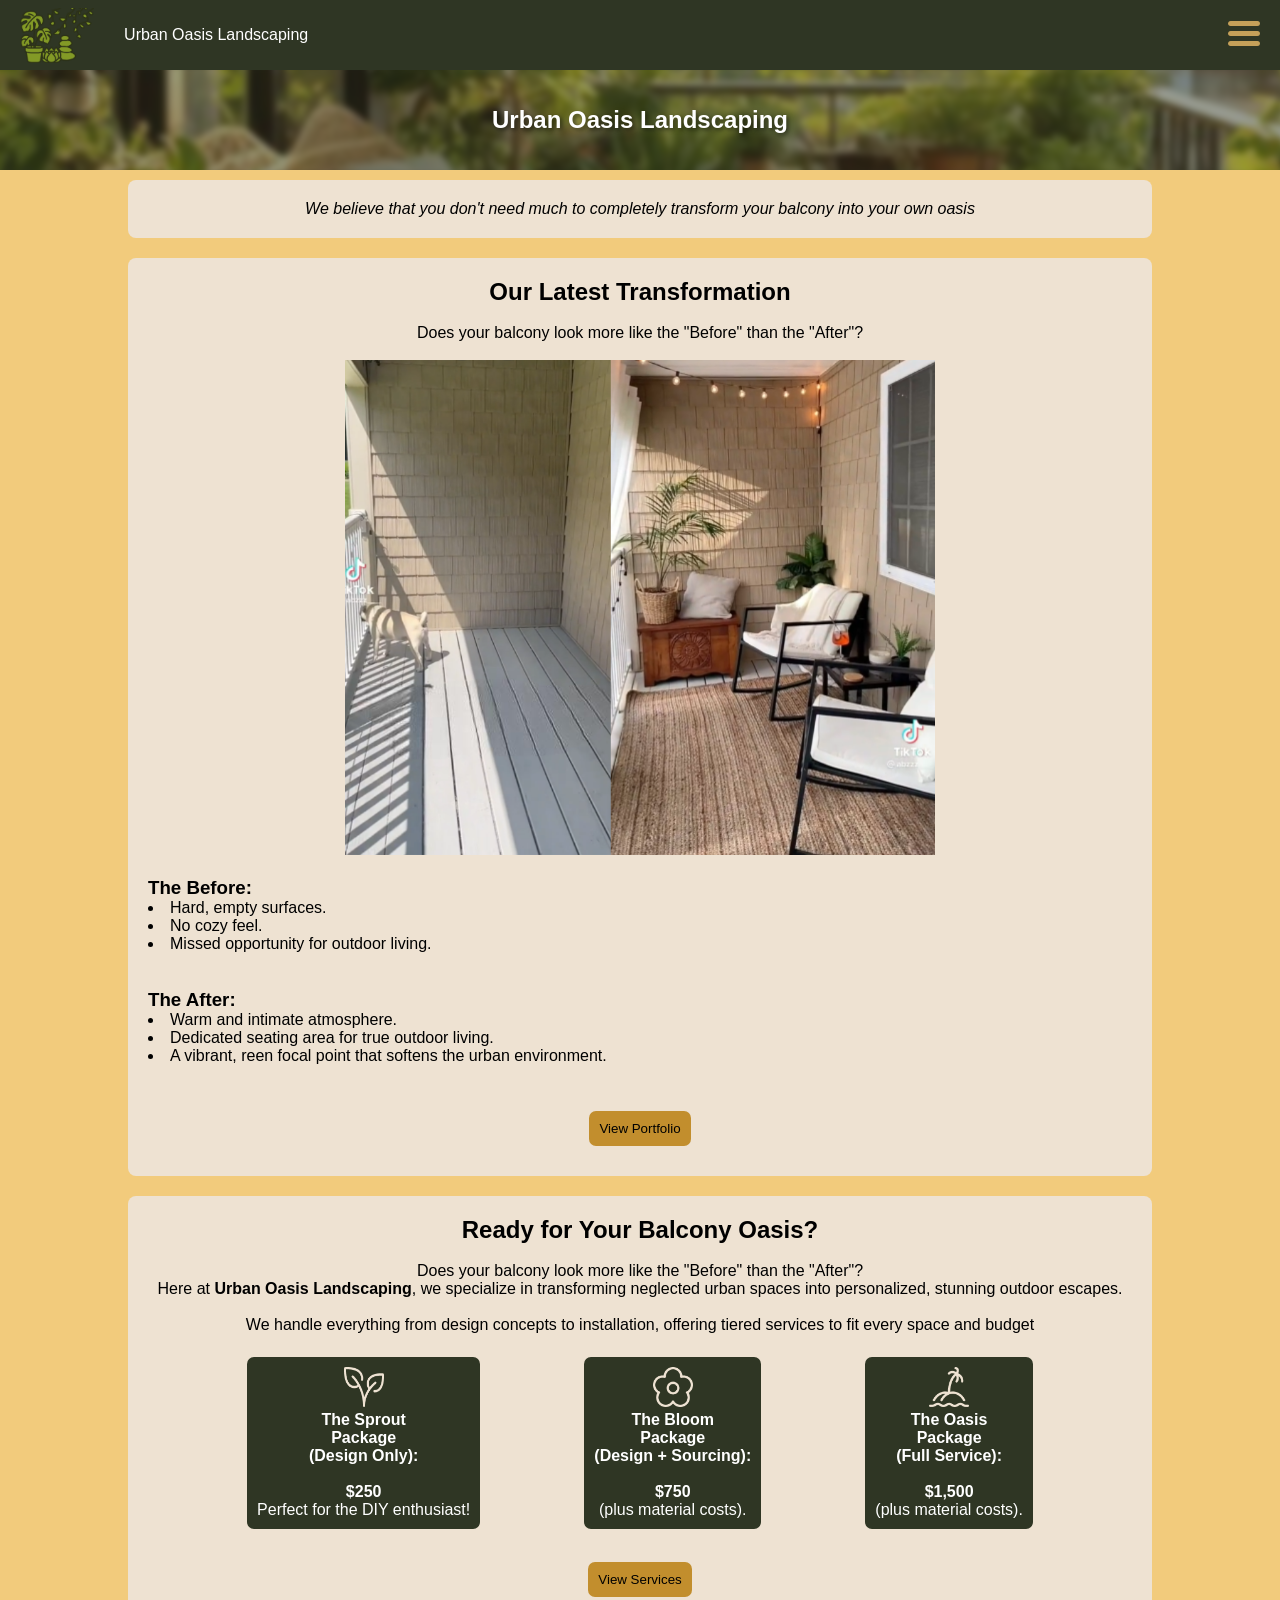
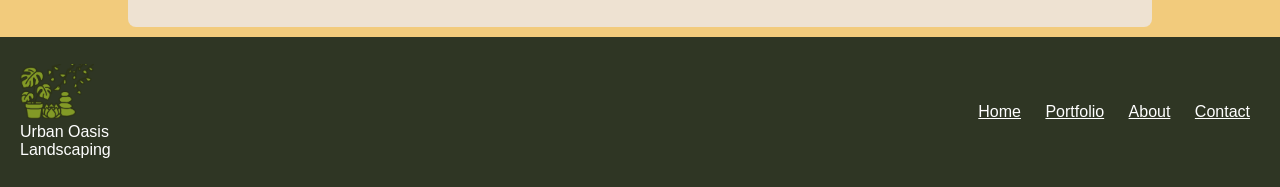
==== index.html @ be22943b "fixed html problems" ====
<!DOCTYPE html>
<html lang="en">
    <head>
        <meta charset="UTF-8">
        <meta name="viewport" content="width=device-width, initial-scale=1.0">
        <title>Home</title>
        <link rel="stylesheet" href="/main.css">
        <script src="/code.js" defer></script>
        <link rel="shortcut icon" href="/images/icon.png" type="image/x-icon">
    </head>

    
    <body>
        <header>
            <div class="side-by-side">
                <img src="/images/icon.png" alt="" height="55px">
                <p>Urban Oasis Landscaping</p>
            </div>
            
            <div>
                <img src="/images/menu.png" alt="" height="25px">
                <ul class="Links">
                    <li><a href="/index.html">Home</a></li>
                    <li><a href="/portfolio.html">Portfolio</a></li>
                    <li><a href="/about.html">About</a></li>
                    <li><a href="/contact.html">Contact</a></li>
                </ul>
            </div>
            
        </header>

        <section class="cover center-text">
            <h1>Urban Oasis Landscaping</h1>
        </section>

        <section class="center-text">
            <p><i>We believe that you don't need much to completely transform your balcony into your own oasis</i></p>
        </section>

        <section>
            <div class="center-text">
                <h2>Our Latest Transformation</h2> <br>
                <p>Does your balcony look more like the "Before" than the "After"?</p>
                <br>
                <img src="/portfolio-images/1.png" alt="" > <br><br>
            </div>
            <h3>The Before:</h3>
            <ul>
                <li>Hard, empty surfaces.</li>
                <li>No cozy feel.</li>
                <li>Missed opportunity for outdoor living.</li>
            </ul>
            <br><br>
            <h3>The After:</h3>
            <ul>
                <li>Warm and intimate atmosphere.</li>
                <li>Dedicated seating area for true outdoor living.</li>
                <li>A vibrant, reen focal point that softens the urban environment.</li>
            </ul>
            <br><br>
            <div class="center-text">
                <button type="button">View Portfolio</button>
            </div>
            
        </section>

        
        <section class="center-text">
            <h2>Ready for Your Balcony Oasis?</h2> <br>
            <p>Does your balcony look more like the "Before" than the "After"?</p>
            <div class="center-text">
                <p>Here at <b>Urban Oasis Landscaping</b>, we specialize in transforming neglected urban spaces into personalized, stunning outdoor escapes.</p> <br>
                <p>We handle everything from design concepts to installation, offering tiered services to fit every space and budget</p>
            </div> <br>
            <div class="packages">
                <div class="services">
                    <img src="/images/sprout.png" alt="" class="icon">
                    <h4>The Sprout <br> Package <br> (Design Only):</h4>
                    <br>
                    <h4>$250</h4>
                    <p>Perfect for  the DIY enthusiast!</p>
                </div>
                
                <div class="services">
                    <img src="/images/bloom.png" alt="" class="icon">
                    <h4>The Bloom <br> Package <br> (Design + Sourcing):</h4>
                    <br>
                    <h4>$750</h4>
                    <p>(plus material costs).</p>
                </div>

                <div class="services">
                    <img src="/images/oasis.png" alt="" class="icon"> <br>
                    <h4>The Oasis <br> Package <br> (Full Service): </h4>
                    <br>
                    <h4>$1,500</h4>
                    <p>(plus material costs).</p>
                </div>
            </div>
            <br>
            <button type="button">View Services</button>
        </section>

        <footer>
            <div>
                <img src="/images/icon.png" alt="" height="55px">
                <p>Urban Oasis <br>Landscaping</p>
            </div>
            <div class="Links">
                <a href="/index.html">Home</a>
                <a href="/portfolio.html">Portfolio</a>
                <a href="/about.html">About</a>
                <a href="/contact.html">Contact</a>
            </div>
        </footer>
    </body>
</html>
---- main.css ----
* {
  margin: 0;
  padding: 0;
  box-sizing: border-box;
  font-family: sans-serif;
}

header, footer {
  display: flex;
  align-items: center;
  justify-content: space-between;
  position: sticky;
  top: 0;
  width: 100%;
  height: 70px;
  padding: 0 20px;
  background-color: #2F3624;
  color: white;
  z-index: 10;
}
header a, footer a {
  text-decoration: underline;
  color: white;
}
header a:hover, footer a:hover {
  color: #f2cb7c;
}
header img, footer img {
  position: relative;
  bottom: 4;
}

header ul {
  padding: 60px 0 0 0;
  position: absolute;
  top: 0;
  right: 0;
  list-style: none;
}
header ul li {
  visibility: hidden;
  padding: 5px 15px;
  text-align: center;
  font-weight: bold;
  letter-spacing: 2px;
  background-color: #2F3624;
}
header ul li:hover {
  background-color: hsl(81, 20%, 28%);
}
header ul a {
  text-decoration: none;
}
header ul:hover li {
  visibility: visible;
}

footer {
  height: 150px;
}
footer a {
  padding: 10px;
}

.cover {
  position: relative;
  width: 100%;
  height: 100px;
  display: flex;
  justify-content: center;
  align-items: center;
  overflow: hidden;
  margin: 0;
  background-color: #2F3624;
  border-radius: 0;
}
.cover::before {
  content: "";
  position: absolute;
  top: 0;
  left: 0;
  right: 0;
  bottom: 0;
  background-image: url(/images/download.jpg);
  background-size: cover;
  background-position: center 53%;
  filter: blur(3px);
  transform: scale(1.1);
  z-index: 1;
  opacity: 50%;
}
.cover h1 {
  position: relative;
  z-index: 2;
  color: white;
  text-align: center;
  text-shadow: 2px 2px 4px rgba(0, 0, 0, 0.5);
}

body {
  background-color: #f2cb7c;
  display: flex;
  flex-direction: column;
  align-items: center;
  flex-wrap: wrap;
}

.center-text {
  text-align: center;
}

.side-by-side {
  display: flex;
  justify-content: center;
  align-items: center;
  gap: 30px;
}

.gallery {
  width: 90%;
  background-color: #EEE2D2;
  padding: 20px;
  display: grid;
  grid-template-columns: repeat(auto-fit, minmax(250px, 0.7fr));
  justify-content: center;
  gap: 2em;
  margin: 15px;
}
.gallery .gallery-item {
  padding: 15px;
  display: flex;
  flex-direction: column;
  text-align: center;
  background-color: white;
}
.gallery .gallery-item img {
  height: auto;
}
.gallery .gallery-item .desc {
  font-size: 1.5em;
  padding: 10px;
}
.gallery .gallery-item:hover {
  cursor: pointer;
  transform: scale(1.1);
  box-shadow: 0 4px 10px 0 rgba(0, 0, 0, 0.2), 0 6px 40px 0 rgba(0, 0, 0, 0.6);
  z-index: 3;
  border-radius: 5px;
}

.grid-container {
  display: grid;
  grid-template-columns: repeat(auto-fit, minmax(230px, 1fr));
  justify-items: center;
  align-items: center;
  font-size: 1rem;
}
.grid-container img {
  height: auto;
}

section {
  background-color: #EEE2D2;
  margin: 10px;
  padding: 20px;
  width: 80%;
  border-radius: 8px;
}
section img {
  height: 60%;
  width: 60%;
}
section button {
  border: none;
  background-color: #c28e2d;
  padding: 10px;
  border-radius: 7px;
  margin: 10px;
}
section ul {
  list-style-position: inside;
}
section .packages {
  display: flex;
  justify-content: space-evenly;
  align-items: stretch;
  flex-wrap: wrap;
}
section .services {
  background-color: #2F3624;
  color: white;
  margin: 5px;
  padding: 10px;
  border-radius: 7px;
  text-align: center;
}

.icon {
  height: 40px;
  width: 40px;
}

form {
  background-color: #EEE2D2;
  margin: 10px;
  padding: 20px;
  width: 60%;
  border-radius: 8px;
  display: flex;
  flex-direction: column;
}
form input {
  padding: 5px;
  border-radius: 5px;
}
form textarea {
  padding: 5px;
  border-radius: 5px;
}

#lightbox {
  position: fixed;
  z-index: 1000;
  top: 0;
  left: 0;
  width: 100%;
  height: 100%;
  background-color: rgba(0, 0, 0, 0.8);
  display: none;
}
#lightbox.active {
  display: flex;
  justify-content: center;
  align-items: center;
}
#lightbox img {
  max-width: 80%;
  max-height: 80%;
}
#lightbox button {
  z-index: 10;
  position: absolute;
  border: none;
  background: rgba(255, 255, 255, 0.5);
  color: white;
  font-size: 2rem;
  padding: 15px;
  cursor: pointer;
  border-radius: 50%;
}
#lightbox .prev-btn {
  left: 5%;
}
#lightbox .next-btn {
  right: 5%;
}
#lightbox .project-button {
  position: absolute;
  bottom: 5%;
  background-color: white;
  color: black;
  text-decoration: none;
  padding: 10px 20px;
  border-radius: 5px;
  font-weight: bold;
}/*# sourceMappingURL=main.css.map */
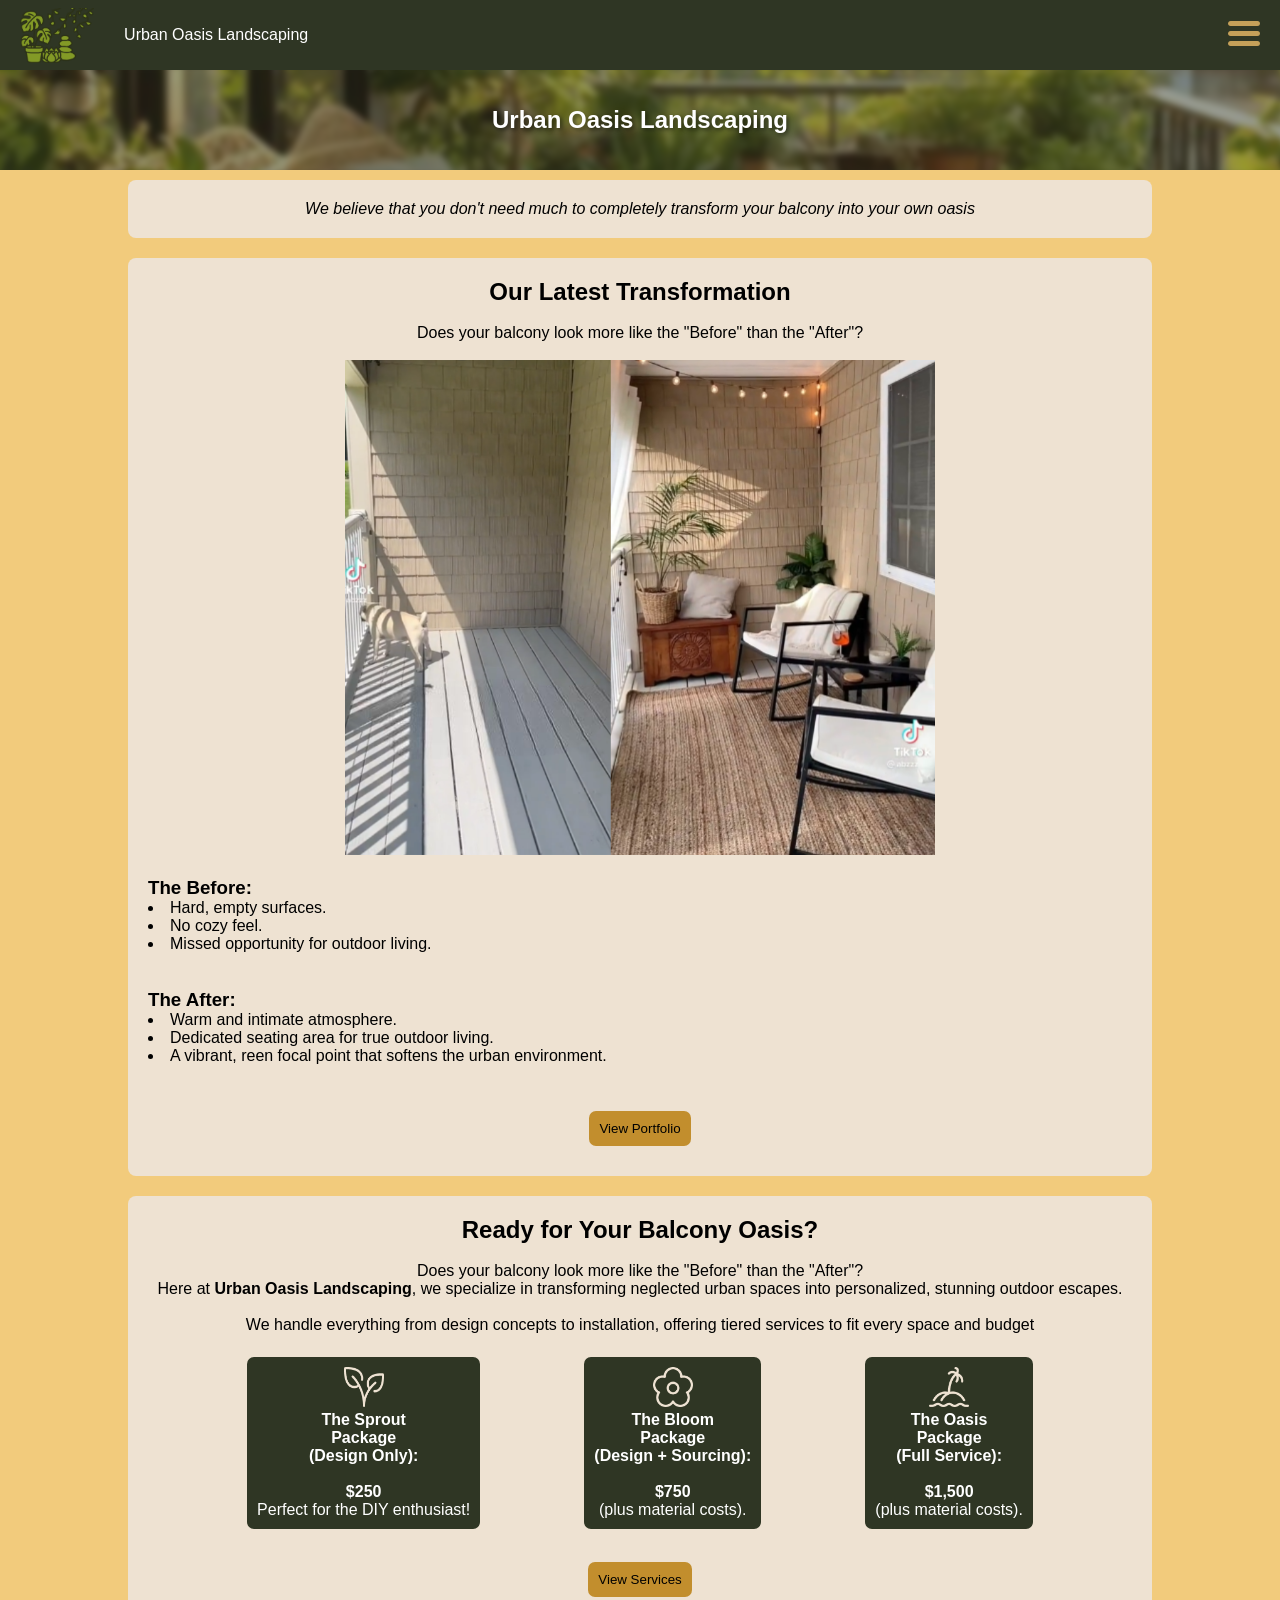
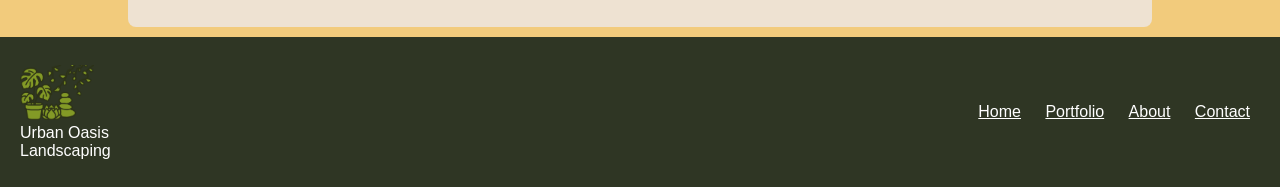
==== commit d8eb0272: "images were not being found" ====
--- a/index.html
+++ b/index.html
@@ -4,26 +4,26 @@
         <meta charset="UTF-8">
         <meta name="viewport" content="width=device-width, initial-scale=1.0">
         <title>Home</title>
-        <link rel="stylesheet" href="/main.css">
-        <script src="/code.js" defer></script>
-        <link rel="shortcut icon" href="/images/icon.png" type="image/x-icon">
+        <link rel="stylesheet" href="main.css">
+        <script src="code.js" defer></script>
+        <link rel="shortcut icon" href="images/icon.png" type="image/x-icon">
     </head>
 
     
     <body>
         <header>
             <div class="side-by-side">
-                <img src="/images/icon.png" alt="" height="55px">
+                <img src="images/icon.png" alt="" height="55px">
                 <p>Urban Oasis Landscaping</p>
             </div>
             
             <div>
-                <img src="/images/menu.png" alt="" height="25px">
+                <img src="images/menu.png" alt="" height="25px">
                 <ul class="Links">
-                    <li><a href="/index.html">Home</a></li>
-                    <li><a href="/portfolio.html">Portfolio</a></li>
-                    <li><a href="/about.html">About</a></li>
-                    <li><a href="/contact.html">Contact</a></li>
+                    <li><a href="index.html">Home</a></li>
+                    <li><a href="portfolio.html">Portfolio</a></li>
+                    <li><a href="about.html">About</a></li>
+                    <li><a href="contact.html">Contact</a></li>
                 </ul>
             </div>
             
@@ -42,7 +42,7 @@
                 <h2>Our Latest Transformation</h2> <br>
                 <p>Does your balcony look more like the "Before" than the "After"?</p>
                 <br>
-                <img src="/portfolio-images/1.png" alt="" > <br><br>
+                <img src="portfolio-images/1.png" alt="" > <br><br>
             </div>
             <h3>The Before:</h3>
             <ul>
@@ -74,7 +74,7 @@
             </div> <br>
             <div class="packages">
                 <div class="services">
-                    <img src="/images/sprout.png" alt="" class="icon">
+                    <img src="images/sprout.png" alt="" class="icon">
                     <h4>The Sprout <br> Package <br> (Design Only):</h4>
                     <br>
                     <h4>$250</h4>
@@ -82,7 +82,7 @@
                 </div>
                 
                 <div class="services">
-                    <img src="/images/bloom.png" alt="" class="icon">
+                    <img src="images/bloom.png" alt="" class="icon">
                     <h4>The Bloom <br> Package <br> (Design + Sourcing):</h4>
                     <br>
                     <h4>$750</h4>
@@ -90,7 +90,7 @@
                 </div>
 
                 <div class="services">
-                    <img src="/images/oasis.png" alt="" class="icon"> <br>
+                    <img src="images/oasis.png" alt="" class="icon"> <br>
                     <h4>The Oasis <br> Package <br> (Full Service): </h4>
                     <br>
                     <h4>$1,500</h4>
@@ -103,14 +103,14 @@
 
         <footer>
             <div>
-                <img src="/images/icon.png" alt="" height="55px">
+                <img src="images/icon.png" alt="" height="55px">
                 <p>Urban Oasis <br>Landscaping</p>
             </div>
             <div class="Links">
-                <a href="/index.html">Home</a>
-                <a href="/portfolio.html">Portfolio</a>
-                <a href="/about.html">About</a>
-                <a href="/contact.html">Contact</a>
+                <a href="index.html">Home</a>
+                <a href="portfolio.html">Portfolio</a>
+                <a href="about.html">About</a>
+                <a href="contact.html">Contact</a>
             </div>
         </footer>
     </body>
